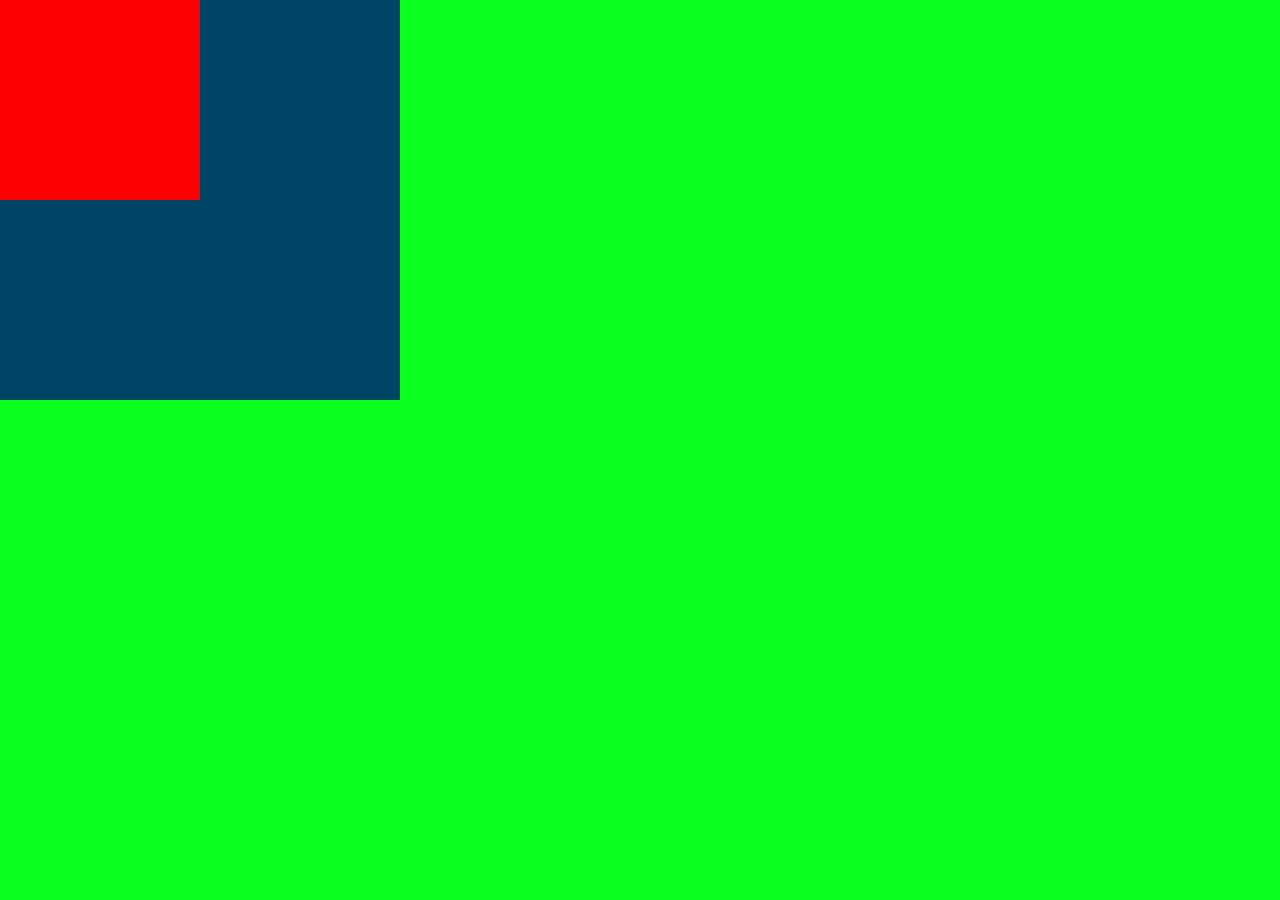
==== index.html @ db8ca5f2 "Update index.html" ====
<!DOCTYPE html>
<html lang="en">
<head>
    <title>animations</title>

    <style>
        @keyframes bgTransition {
            0 {background-color: red;}
            20% {background-color: orange;}
            40% {background-color: yellow;}   
            60% {background-color: green;}
            80% {background-color: blue;}
            100% {background-color: purple;}         
        }
        /*
        @keyframes slideLeft {
            0% {
                transform: translate(0, 0);
            }
            
            50% {
                transform: translate(100%, 0);
            }
            
            
            100% {                
                transform: translate(100%, 100%);
            }
        }
        */
        @keyframes slideLeft {
            0% {
                transform: translate(0, 0);
            }                    
            100% {                
                transform: translate(100%, 0);
            }
        }
        @keyframes slideDown {
            0% {
                transform: translate(100%, 0);
            }                    
            100% {                
                transform: translate(100%, 100%);
            }
        }
        
        body {
            padding: 0;
            margin: 0;
            background-color: hsla(125, 100%, 52%, 1);
            animation-delay: 0s;
            animation-name: bgTransition;
            /*animation-duration: 6s;*/
            animation-iteration-count: infinite;

        }
        .parent {
            padding: 0;
            margin: 0;
            background-color: hsla(200, 100%, 20%);
            height: 400px;
            width: 400px;
        }
        .child {
            padding: 0;
            margin: 0;
            background-color: red;
            height: 50%;
            width: 50%;
            animation: slideLeft 1.5s ease-in-out 0s 1 forwards, slideDown 1.5s ease 1.5s 1 forwards;
        }
    </style>
</head>
<body>
    <div class="parent">
        <div class="child"></div>
    </div>
</body>
</html>
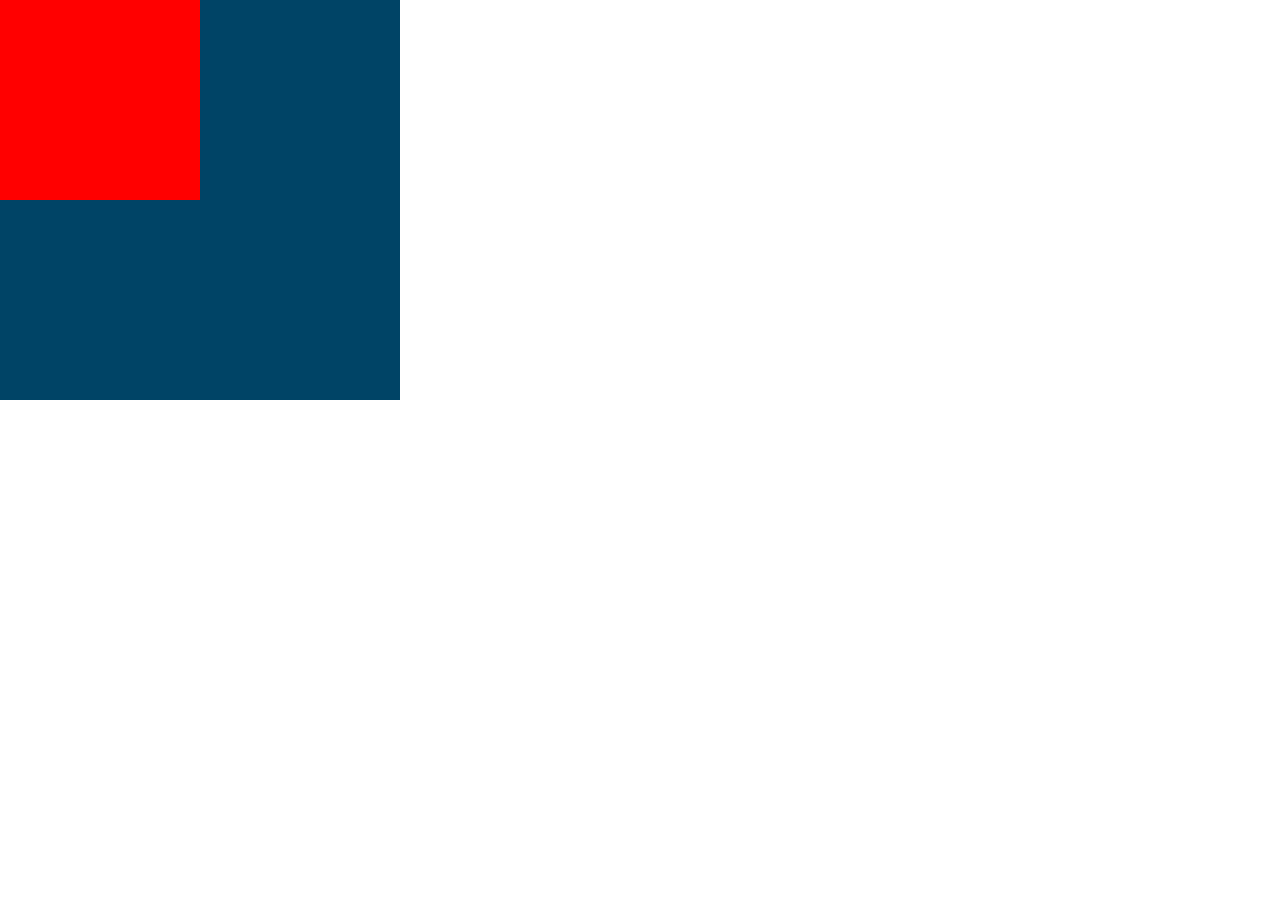
==== commit 9b0dabd8: "Update index.html" ====
--- a/index.html
+++ b/index.html
@@ -48,10 +48,10 @@
         body {
             padding: 0;
             margin: 0;
-            background-color: hsla(125, 100%, 52%, 1);
+            /*background-color: hsla(125, 100%, 52%, 1);*/
             animation-delay: 0s;
             animation-name: bgTransition;
-            /*animation-duration: 6s;*/
+            animation-duration: 4.5s;
             animation-iteration-count: infinite;
 
         }
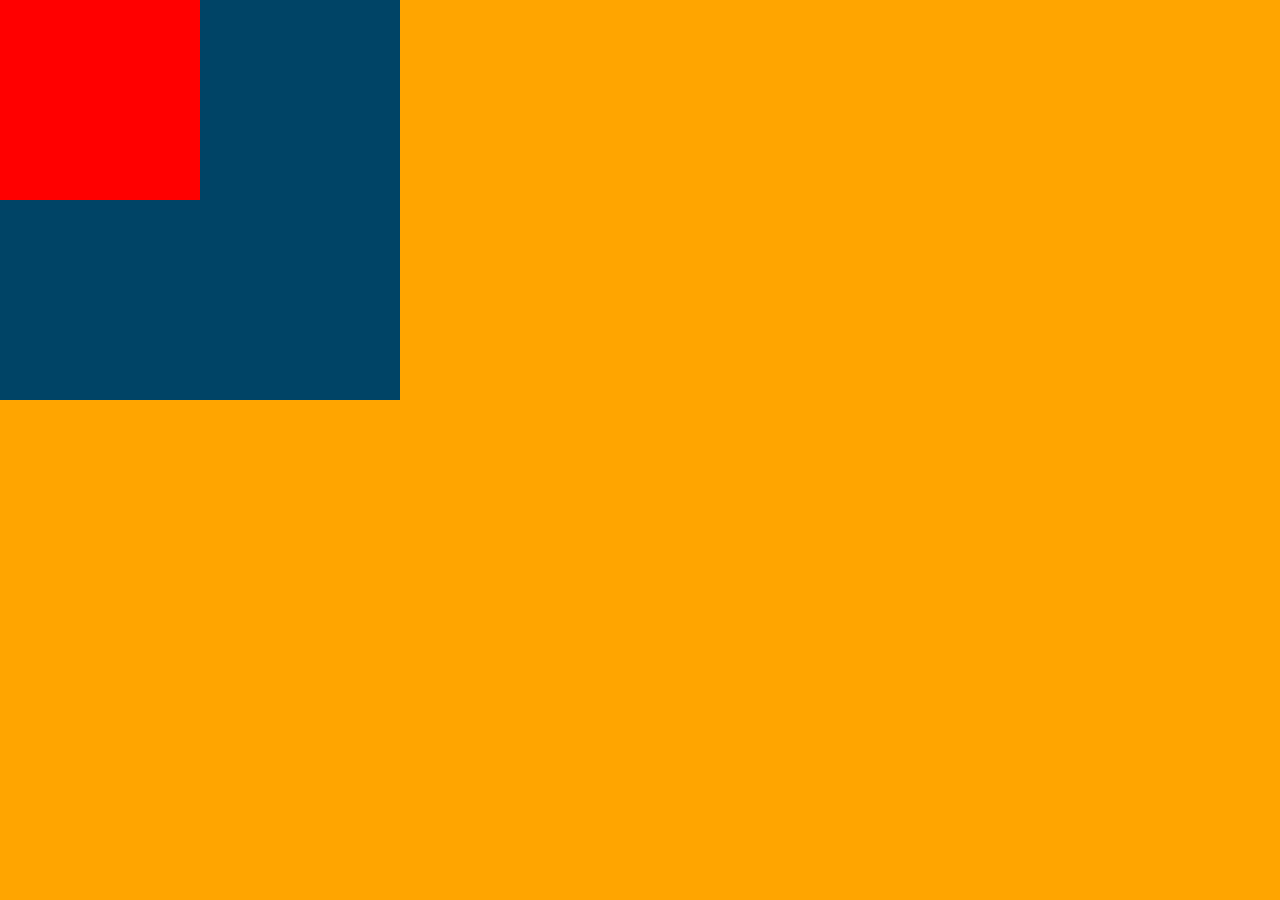
==== commit be27d455: "organized in css file" ====
--- a/index.html
+++ b/index.html
@@ -1,80 +1,12 @@
 <!DOCTYPE html>
 <html lang="en">
-<head>
+  <head>
     <title>animations</title>
-
-    <style>
-        @keyframes bgTransition {
-            0 {background-color: red;}
-            20% {background-color: orange;}
-            40% {background-color: yellow;}   
-            60% {background-color: green;}
-            80% {background-color: blue;}
-            100% {background-color: purple;}         
-        }
-        /*
-        @keyframes slideLeft {
-            0% {
-                transform: translate(0, 0);
-            }
-            
-            50% {
-                transform: translate(100%, 0);
-            }
-            
-            
-            100% {                
-                transform: translate(100%, 100%);
-            }
-        }
-        */
-        @keyframes slideLeft {
-            0% {
-                transform: translate(0, 0);
-            }                    
-            100% {                
-                transform: translate(100%, 0);
-            }
-        }
-        @keyframes slideDown {
-            0% {
-                transform: translate(100%, 0);
-            }                    
-            100% {                
-                transform: translate(100%, 100%);
-            }
-        }
-        
-        body {
-            padding: 0;
-            margin: 0;
-            /*background-color: hsla(125, 100%, 52%, 1);*/
-            animation-delay: 0s;
-            animation-name: bgTransition;
-            animation-duration: 4.5s;
-            animation-iteration-count: infinite;
-
-        }
-        .parent {
-            padding: 0;
-            margin: 0;
-            background-color: hsla(200, 100%, 20%);
-            height: 400px;
-            width: 400px;
-        }
-        .child {
-            padding: 0;
-            margin: 0;
-            background-color: red;
-            height: 50%;
-            width: 50%;
-            animation: slideLeft 1.5s ease-in-out 0s 1 forwards, slideDown 1.5s ease 1.5s 1 forwards;
-        }
-    </style>
-</head>
-<body>
+    <link rel="stylesheet" href="styles.css" />
+  </head>
+  <body>
     <div class="parent">
-        <div class="child"></div>
+      <div class="child"></div>
     </div>
-</body>
+  </body>
 </html>
--- a/styles.css
+++ b/styles.css
@@ -0,0 +1,48 @@
+@keyframes bgTransition {
+  from {
+    background-color: orange;
+  }
+  to {
+    background-color: green;
+  }
+}
+
+@keyframes slideLeft {
+  0% {
+    transform: translate(0, 0);
+  }
+  100% {
+    transform: translate(100%, 0);
+  }
+}
+@keyframes slideDown {
+  0% {
+    transform: translate(100%, 0);
+  }
+  100% {
+    transform: translate(100%, 100%);
+  }
+}
+
+body {
+  padding: 0;
+  margin: 0;
+  background-color: orange;
+  animation: bgTransition 4.5s ease-in-out 0s 1 forwards;
+}
+.parent {
+  padding: 0;
+  margin: 0;
+  background-color: hsla(200, 100%, 20%);
+  height: 400px;
+  width: 400px;
+}
+.child {
+  padding: 0;
+  margin: 0;
+  background-color: red;
+  height: 50%;
+  width: 50%;
+  animation: slideLeft 1.5s ease-in-out 0s 1 forwards,
+    slideDown 1.5s ease 1.5s 1 forwards;
+}
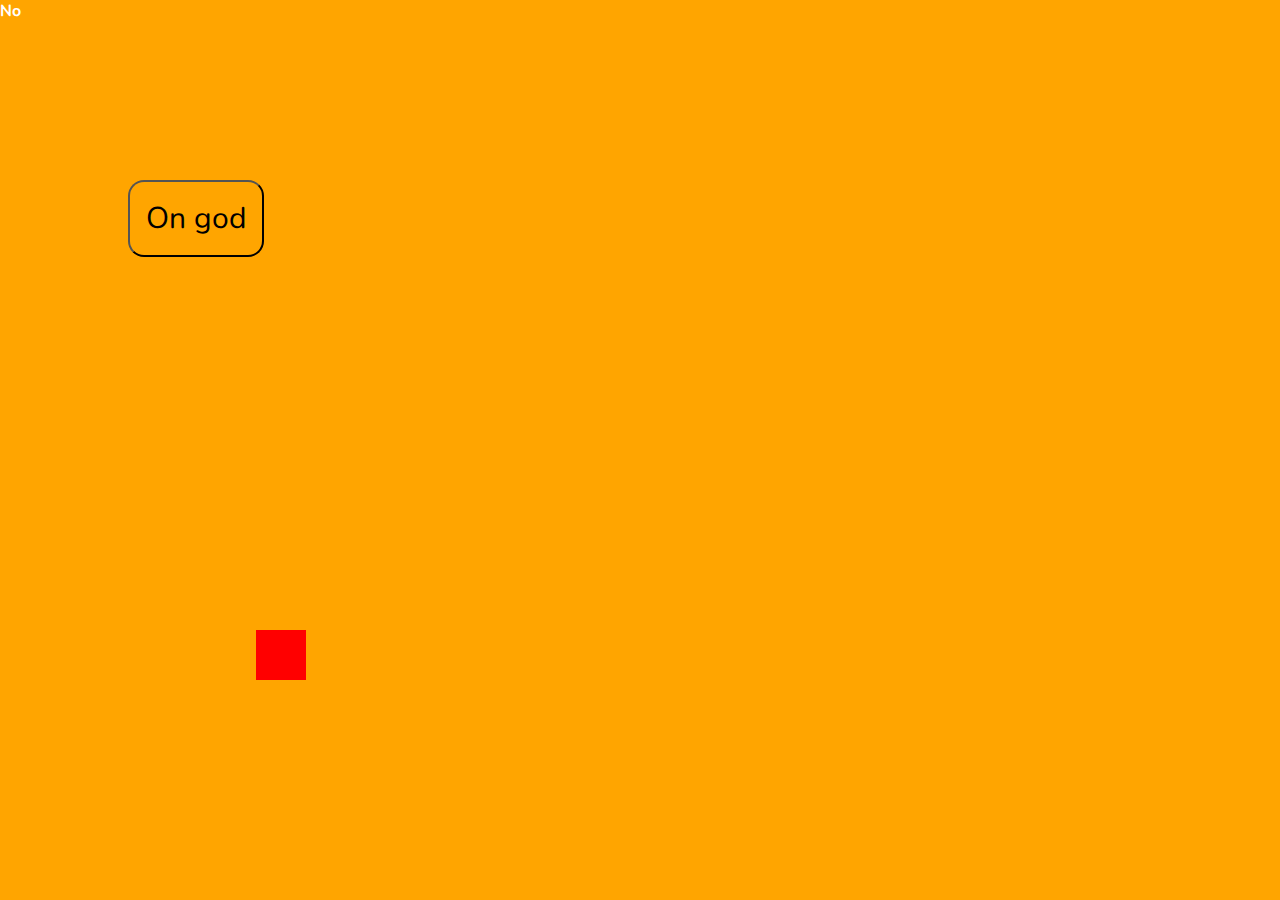
==== commit e3e1ceec: "button testing v1 not working" ====
--- a/index.html
+++ b/index.html
@@ -3,10 +3,19 @@
   <head>
     <title>animations</title>
     <link rel="stylesheet" href="styles.css" />
+    <link
+      rel="stylesheet"
+      href="https://fonts.googleapis.com/css?family=Nunito"
+    />
   </head>
   <body>
-    <div class="parent">
+    <div class="textHi">Hi</div>
+    <div class="textNo">No</div>
+    <button class="animateButton">On god</button>
+    <div class="rect1"></div>
+    <div class="rect2"></div>
+    <!-- <div class="parent">
       <div class="child"></div>
-    </div>
+    </div> -->
   </body>
 </html>
--- a/styles.css
+++ b/styles.css
@@ -1,12 +1,12 @@
 @keyframes bgTransition {
   from {
-    background-color: orange;
+    background-color: hsla(200, 100%, 20%);
   }
   to {
-    background-color: green;
+    background-color: hsla(200, 100%, 20%);
   }
 }
-
+/*
 @keyframes slideLeft {
   0% {
     transform: translate(0, 0);
@@ -17,10 +17,27 @@
 }
 @keyframes slideDown {
   0% {
-    transform: translate(100%, 0);
+    transform: translate(100%, 100%);
   }
   100% {
     transform: translate(100%, 100%);
+  }
+}
+*/
+@keyframes moveText {
+  from {
+    top: -20%;
+  }
+  to {
+    top: 40%;
+  }
+}
+@keyframes moveRects {
+  from {
+    left: 20%;
+  }
+  to {
+    left: 100%;
   }
 }
 
@@ -28,8 +45,47 @@
   padding: 0;
   margin: 0;
   background-color: orange;
-  animation: bgTransition 4.5s ease-in-out 0s 1 forwards;
+  animation: bgTransition 2s ease-in-out 0s 1 forwards;
+
+  font-family: "Nunito", sans-serif;
+  font-weight: bold;
+  color: white;
 }
+.rect1 {
+  background-color: red;
+  position: fixed;
+  height: 50px;
+  width: 50px;
+  top: 70%;
+  left: 20%;
+}
+div.textHi {
+  font-size: 30px;
+  position: fixed;
+  top: -20%;
+  right: 50%;
+  animation: moveText 1.3s ease-in-out 0.3s 1 forwards;
+}
+.animateButton {
+  position: fixed;
+  top: 20%;
+  left: 10%;
+  background-color: orange;
+  padding: 16px 16px;
+  border-radius: 16px;
+
+  font-family: "Nunito", sans-serif;
+  font-size: 30px;
+}
+.animateButton:hover {
+  transform: scale(1.1);
+}
+.animateButton:focus + .rect1 {
+  background-color: seagreen;
+  animation: moveRects 3s ease-in-out 0s 1 forwards;
+}
+
+/*
 .parent {
   padding: 0;
   margin: 0;
@@ -46,3 +102,4 @@
   animation: slideLeft 1.5s ease-in-out 0s 1 forwards,
     slideDown 1.5s ease 1.5s 1 forwards;
 }
+*/
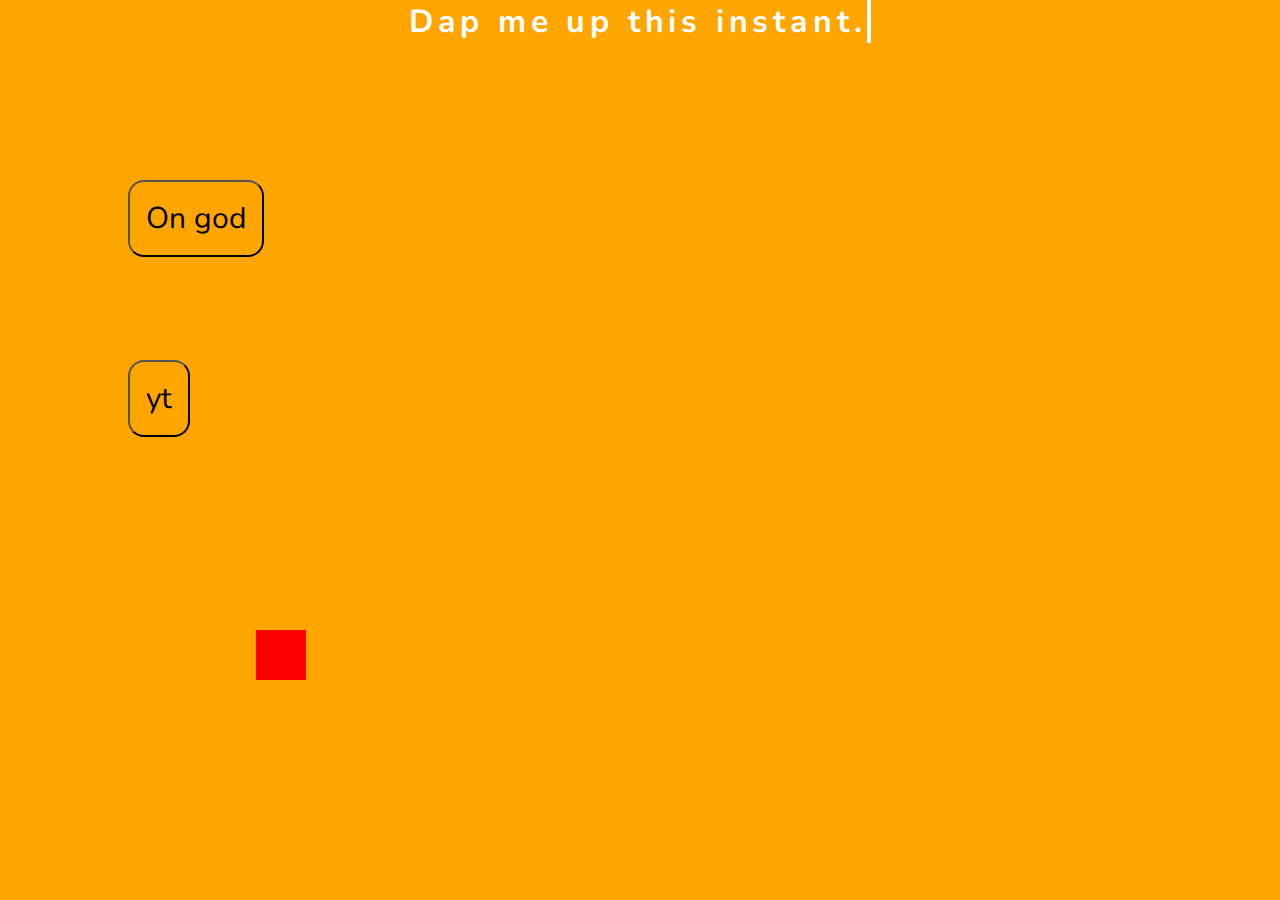
==== commit a2ef427b: "yt v1" ====
--- a/index.html
+++ b/index.html
@@ -9,9 +9,14 @@
     />
   </head>
   <body>
-    <div class="textHi">Hi</div>
-    <div class="textNo">No</div>
+    <div class="typewriter">
+        <div class="textHi">198276349127830172983718203</div>
+        <h1>Dap me up this instant.</h1>
+    </div>
     <button class="animateButton">On god</button>
+    <a href="youtube.html">
+        <button class="youtube">yt</button>
+    </a>
     <div class="rect1"></div>
     <div class="rect2"></div>
     <!-- <div class="parent">
--- a/styles.css
+++ b/styles.css
@@ -1,3 +1,5 @@
+
+
 @keyframes bgTransition {
   from {
     background-color: hsla(200, 100%, 20%);
@@ -50,6 +52,9 @@
   font-family: "Nunito", sans-serif;
   font-weight: bold;
   color: white;
+
+  display: flex;
+  justify-content: center;
 }
 .rect1 {
   background-color: red;
@@ -69,6 +74,17 @@
 .animateButton {
   position: fixed;
   top: 20%;
+  left: 10%;
+  background-color: orange;
+  padding: 16px 16px;
+  border-radius: 16px;
+
+  font-family: "Nunito", sans-serif;
+  font-size: 30px;
+}
+.youtube {
+  position: fixed;
+  top: 40%;
   left: 10%;
   background-color: orange;
   padding: 16px 16px;
@@ -103,3 +119,52 @@
     slideDown 1.5s ease 1.5s 1 forwards;
 }
 */
+
+.typewriter h1 {
+  color: white;
+  overflow: hidden; /* Ensures the content is not revealed until the animation */
+  border-right: 0.15em solid white; /* The typwriter cursor */
+  white-space: nowrap; /* Keeps the content on a single line */
+  margin: 0 auto; /* Gives that scrolling effect as the typing happens */
+  letter-spacing: 0.15em; /* Adjust as needed */
+  animation: typing 10s steps(29) infinite, blink-caret 0.5s step-end infinite;
+}
+
+/* The typing effect */
+@keyframes typing {
+  from {
+    width: 0;
+  }
+  25% {
+    width: 100%;
+    
+  }
+  35% {
+    width: 100%;
+  }
+  50% {
+    width: 0;
+  }
+  75% {
+    width: 100%;
+  }
+  85% {
+    width: 100%;
+  }
+  100% {
+    width: 0;
+  }
+
+}
+
+/* The typewriter cursor effect */
+@keyframes blink-caret {
+  from,
+  to {
+    border-color: transparent;
+  }
+  50% {
+    border-color: white;
+  }
+}
+
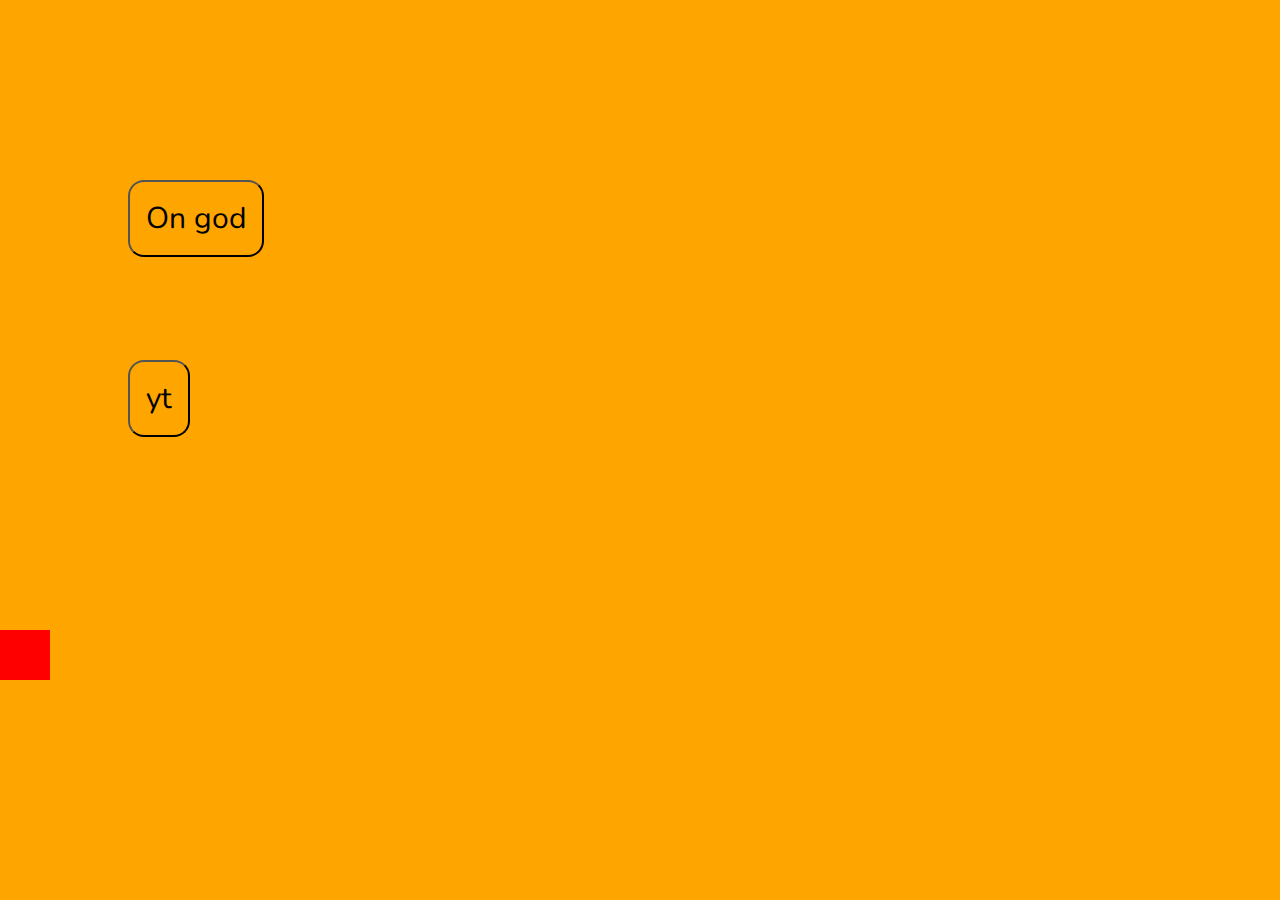
==== commit ee2c9827: "Update index.html" ====
--- a/index.html
+++ b/index.html
@@ -9,10 +9,8 @@
     />
   </head>
   <body>
-    <div class="typewriter">
-        <div class="textHi">198276349127830172983718203</div>
-        <h1>Dap me up this instant.</h1>
-    </div>
+    <div class="textHi">198276349127830172983718203</div>
+
     <button class="animateButton">On god</button>
     <a href="youtube.html">
         <button class="youtube">yt</button>
--- a/styles.css
+++ b/styles.css
@@ -34,14 +34,7 @@
     top: 40%;
   }
 }
-@keyframes moveRects {
-  from {
-    left: 20%;
-  }
-  to {
-    left: 100%;
-  }
-}
+
 
 body {
   padding: 0;
@@ -56,24 +49,9 @@
   display: flex;
   justify-content: center;
 }
-.rect1 {
-  background-color: red;
+.youtube {
   position: fixed;
-  height: 50px;
-  width: 50px;
-  top: 70%;
-  left: 20%;
-}
-div.textHi {
-  font-size: 30px;
-  position: fixed;
-  top: -20%;
-  right: 50%;
-  animation: moveText 1.3s ease-in-out 0.3s 1 forwards;
-}
-.animateButton {
-  position: fixed;
-  top: 20%;
+  top: 40%;
   left: 10%;
   background-color: orange;
   padding: 16px 16px;
@@ -82,9 +60,36 @@
   font-family: "Nunito", sans-serif;
   font-size: 30px;
 }
-.youtube {
+
+div.textHi {
+  font-size: 30px;
   position: fixed;
-  top: 40%;
+  top: -20%;
+  right: 50%;
+  animation: moveText 1.3s ease-in-out 0.3s 1 forwards;
+}
+
+
+@keyframes moveRects {
+  from {
+    left: 0%;
+  }
+  to {
+    left: 90%;
+  }
+}
+.rect1 {
+  background-color: red;
+  position: fixed;
+  height: 50px;
+  width: 50px;
+  top: 70%;
+  left: 0%;
+}
+
+.animateButton {
+  position: fixed;
+  top: 20%;
   left: 10%;
   background-color: orange;
   padding: 16px 16px;
@@ -101,70 +106,3 @@
   animation: moveRects 3s ease-in-out 0s 1 forwards;
 }
 
-/*
-.parent {
-  padding: 0;
-  margin: 0;
-  background-color: hsla(200, 100%, 20%);
-  height: 400px;
-  width: 400px;
-}
-.child {
-  padding: 0;
-  margin: 0;
-  background-color: red;
-  height: 50%;
-  width: 50%;
-  animation: slideLeft 1.5s ease-in-out 0s 1 forwards,
-    slideDown 1.5s ease 1.5s 1 forwards;
-}
-*/
-
-.typewriter h1 {
-  color: white;
-  overflow: hidden; /* Ensures the content is not revealed until the animation */
-  border-right: 0.15em solid white; /* The typwriter cursor */
-  white-space: nowrap; /* Keeps the content on a single line */
-  margin: 0 auto; /* Gives that scrolling effect as the typing happens */
-  letter-spacing: 0.15em; /* Adjust as needed */
-  animation: typing 10s steps(29) infinite, blink-caret 0.5s step-end infinite;
-}
-
-/* The typing effect */
-@keyframes typing {
-  from {
-    width: 0;
-  }
-  25% {
-    width: 100%;
-    
-  }
-  35% {
-    width: 100%;
-  }
-  50% {
-    width: 0;
-  }
-  75% {
-    width: 100%;
-  }
-  85% {
-    width: 100%;
-  }
-  100% {
-    width: 0;
-  }
-
-}
-
-/* The typewriter cursor effect */
-@keyframes blink-caret {
-  from,
-  to {
-    border-color: transparent;
-  }
-  50% {
-    border-color: white;
-  }
-}
-
